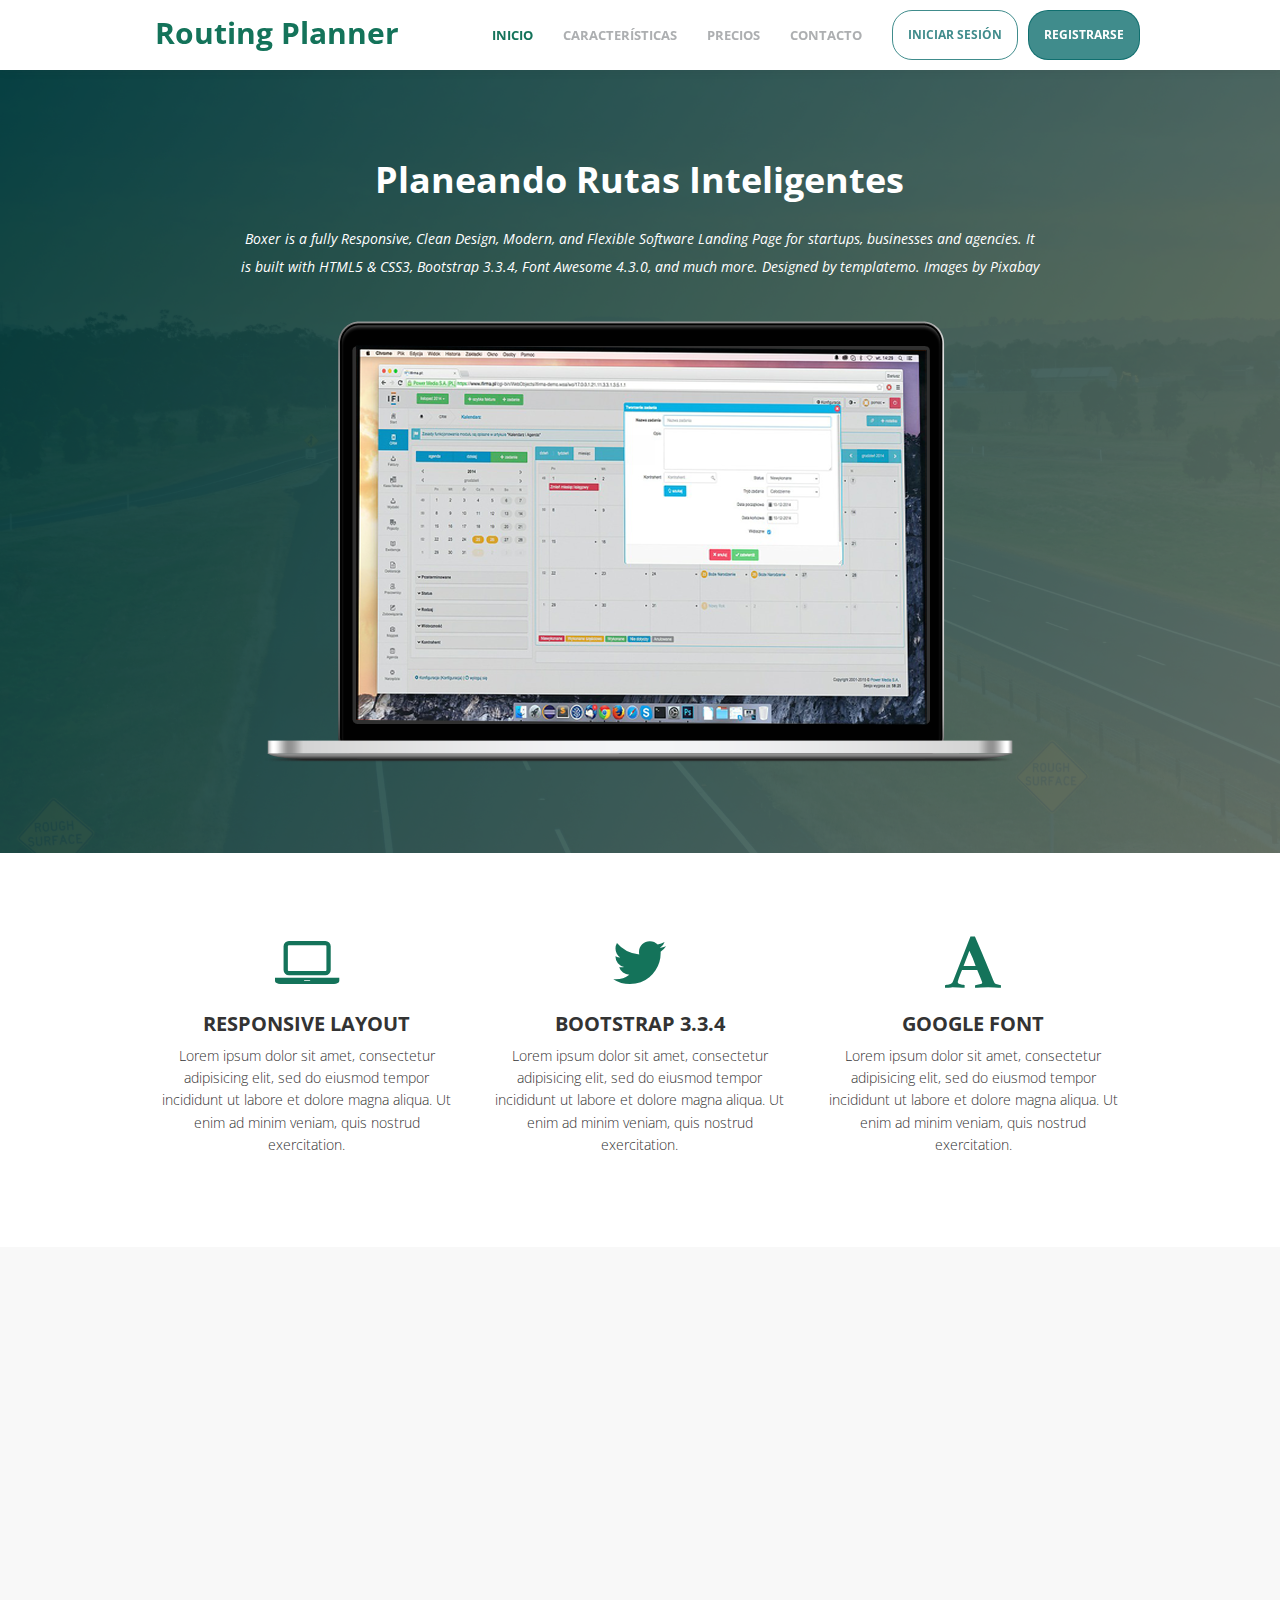
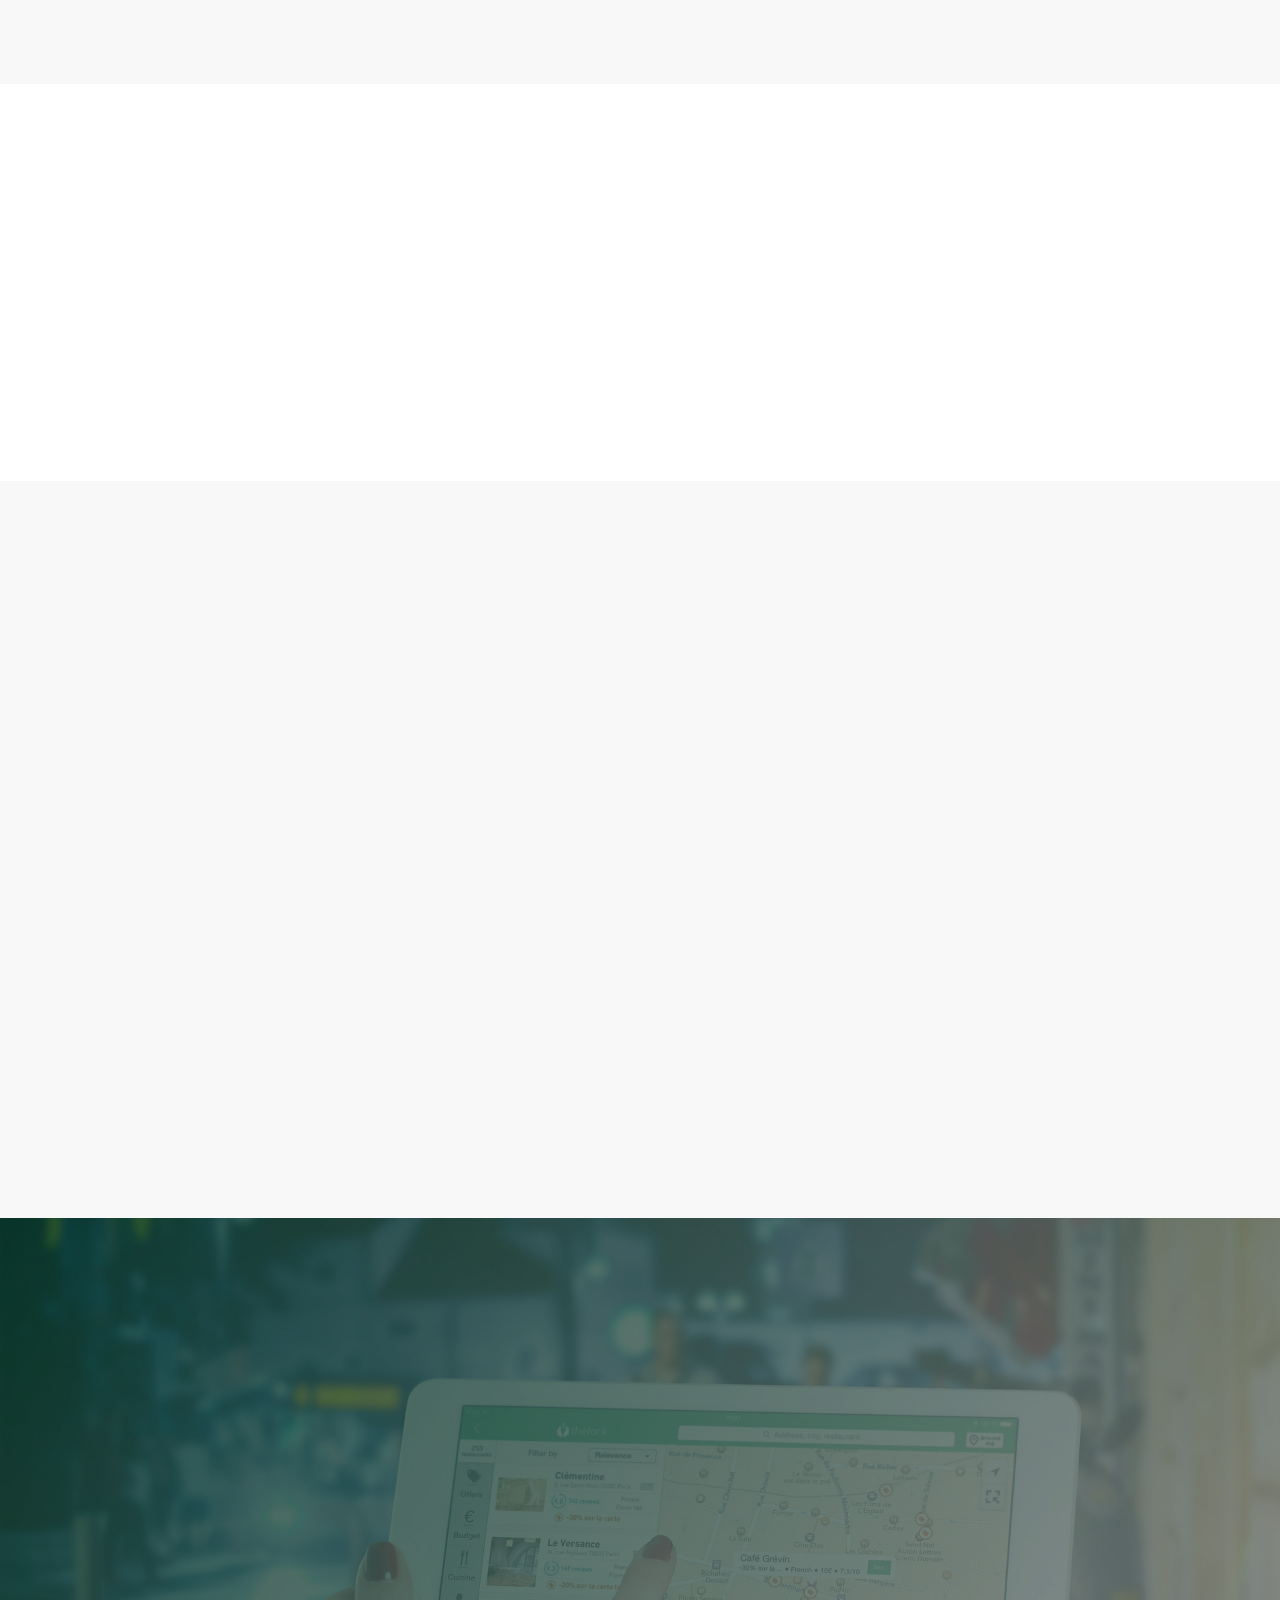
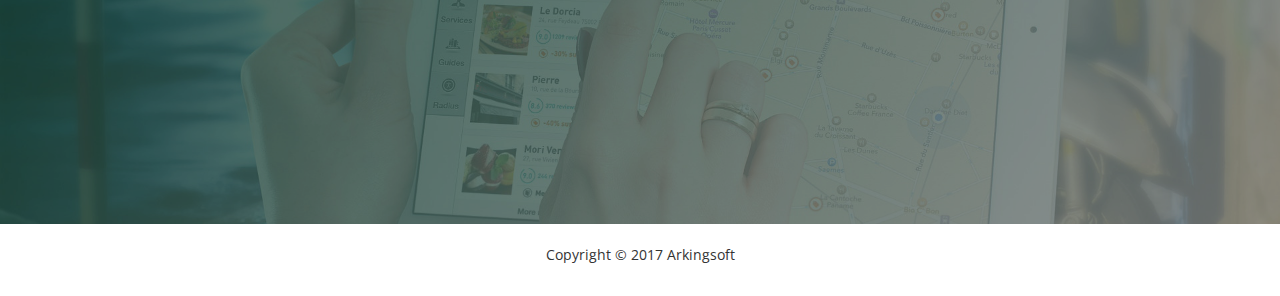
==== website/index.html @ d72b1224 "static website" ====
<!DOCTYPE html>
<html lang="en">
	<head>
    	<!-- 
    	Boxer Template
    	http://www.templatemo.com/tm-446-boxer
    	-->
		<meta charset="utf-8">
		<title>Routing Planner - Rutas Inteligentes</title>
		<meta http-equiv="X-UA-Compatible" content="IE=Edge,chrome=1">
		<meta name="viewport" content="width=device-width, initial-scale=1">
		<meta name="keywords" content="">
		<meta name="description" content="">
		<meta name="author" content="Arkingsoft">

		<link rel="apple-touch-icon" href="apple-touch-icon.png">

		<!-- opengraph -->
		<meta property="og:url" content="http://www.rplanner.mx">
		<meta property="og:title" content="Routing Planner">
		<meta property="og:image" content="http://www.rplanner.mx/images/software-img.png">
		<meta property="og:type" content="website">
		<meta property="og:description" content="Planeando Rutas Inteligentes">
		<meta property="og:locale" content="es_MX" />
		<meta property="og:locale:alternate" content="en_US" />

		<!-- animate css -->
		<link rel="stylesheet" href="css/animate.min.css">
		<!-- bootstrap css -->
		<link rel="stylesheet" href="css/bootstrap.min.css">
		<!-- font-awesome -->
		<link rel="stylesheet" href="css/font-awesome.min.css">
		<!-- google font -->
		<link href='http://fonts.googleapis.com/css?family=Open+Sans:400,300,400italic,700,800' rel='stylesheet' type='text/css'>

		<!-- custom css -->
		<link rel="stylesheet" href="css/templatemo-style.css">

	</head>
	<body>
        <!--[if lt IE 8]>
            <p class="browserupgrade">You are using an <strong>outdated</strong> browser. Please <a href="http://browsehappy.com/">upgrade your browser</a> to improve your experience.</p>
		<![endif]-->
		
		<!-- start preloader -->
		<div class="preloader">
			<div class="sk-spinner sk-spinner-rotating-plane"></div>
    	 </div>
		<!-- end preloader -->
		<!-- start navigation -->
		<nav class="navbar navbar-default navbar-fixed-top templatemo-nav" role="navigation">
			<div class="container">
				<div class="navbar-header">
					<button class="navbar-toggle" data-toggle="collapse" data-target=".navbar-collapse">
						<span class="icon icon-bar"></span>
						<span class="icon icon-bar"></span>
						<span class="icon icon-bar"></span>
					</button>
					<a href="#" class="navbar-brand">Routing Planner</a>
				</div>
				<div class="collapse navbar-collapse">
					<ul class="nav navbar-nav navbar-right text-uppercase">
						<li><a href="#home">Inicio</a></li>
						<li><a href="#feature">Características</a></li>
						<li><a href="#pricing">Precios</a></li>
						<li><a href="#contact">Contacto</a></li>
						<li class="login"><a href="#">Iniciar Sesión</a></li>
						<li class="signup"><a href="#">Registrarse</a></li>
					</ul>
				</div>
			</div>
		</nav>
		<!-- end navigation -->
		<!-- start home -->
		<section id="home">
			<div class="overlay">
				<div class="container">
					<div class="row">
						<div class="col-md-1"></div>
						<div class="col-md-10 wow fadeIn" data-wow-delay="0.3s">
							<h1 class="text-upper">Planeando Rutas Inteligentes</h1>
							<p class="tm-white">Boxer is a fully Responsive, Clean Design, Modern, and Flexible Software Landing Page for startups, businesses and agencies. It is built with HTML5 &amp; CSS3, Bootstrap 3.3.4, Font Awesome 4.3.0, and much more. Designed by <a rel="nofollow" href="http://www.facebook.com/templatemo" target="_parent">templatemo</a>. Images by <a rel="nofollow" href="http://pixabay.com" target="_blank">Pixabay</a></p>
							<img src="images/software-img.png" class="img-responsive" alt="home img">
						</div>
						<div class="col-md-1"></div>
					</div>
				</div>
			</div>
		</section>
		<!-- end home -->
		<!-- start divider -->
		<section id="divider">
			<div class="container">
				<div class="row">
					<div class="col-md-4 wow fadeInUp templatemo-box" data-wow-delay="0.3s">
						<i class="fa fa-laptop"></i>
						<h3 class="text-uppercase">RESPONSIVE LAYOUT</h3>
						<p>Lorem ipsum dolor sit amet, consectetur adipisicing elit, sed do eiusmod tempor incididunt ut labore et dolore magna aliqua. Ut enim ad minim veniam, quis nostrud exercitation. </p>
					</div>
					<div class="col-md-4 wow fadeInUp templatemo-box" data-wow-delay="0.3s">
						<i class="fa fa-twitter"></i>
						<h3 class="text-uppercase">BOOTSTRAP 3.3.4</h3>
						<p>Lorem ipsum dolor sit amet, consectetur adipisicing elit, sed do eiusmod tempor incididunt ut labore et dolore magna aliqua. Ut enim ad minim veniam, quis nostrud exercitation. </p>
					</div>
					<div class="col-md-4 wow fadeInUp templatemo-box" data-wow-delay="0.3s">
						<i class="fa fa-font"></i>
						<h3 class="text-uppercase">GOOGLE FONT</h3>
						<p>Lorem ipsum dolor sit amet, consectetur adipisicing elit, sed do eiusmod tempor incididunt ut labore et dolore magna aliqua. Ut enim ad minim veniam, quis nostrud exercitation. </p>
					</div>
				</div>
			</div>
		</section>
		<!-- end divider -->

		<!-- start feature -->
		<section id="feature">
			<div class="container">
				<div class="row">
					<div class="col-md-6 wow fadeInLeft" data-wow-delay="0.6s">
						<h2 class="text-uppercase">Our Software Features</h2>
						<p>Lorem ipsum dolor sit amet, consectetur adipisicing elit, sed do eiusmod tempor incididunt ut labore et dolore magna aliqua.</p>
						<p><span><i class="fa fa-mobile"></i></span>Lorem ipsum dolor sit amet, consectetur adipisicing elit, sed do eiusmod tempor incididunt ut labore et dolore magna aliqua.</p>
						<p><i class="fa fa-code"></i>Quis autem velis reprehenderit et quis voluptate velit esse quam.</p>
					</div>
					<div class="col-md-6 wow fadeInRight" data-wow-delay="0.6s">
						<img src="images/software-img.png" class="img-responsive" alt="feature img">
					</div>
				</div>
			</div>
		</section>
		<!-- end feature -->

		<!-- start feature1 -->
		<section id="feature1">
			<div class="container">
				<div class="row">
					<div class="col-md-6 wow fadeInUp" data-wow-delay="0.6s">
						<img src="images/software-img.png" class="img-responsive" alt="feature img">
					</div>
					<div class="col-md-6 wow fadeInUp" data-wow-delay="0.6s">
						<h2 class="text-uppercase">More of Your Software</h2>
						<p>Lorem ipsum dolor sit amet, consectetur adipisicing elit, sed do eiusmod tempor incididunt ut labore et dolore magna aliqua.</p>
						<p><span><i class="fa fa-mobile"></i></span>Lorem ipsum dolor sit amet, consectetur adipisicing elit, sed do eiusmod tempor incididunt ut labore et dolore magna aliqua.</p>
						<p><i class="fa fa-code"></i>Quis autem velis reprehenderit et quis voluptate velit esse quam.</p>
					</div>
				</div>
			</div>
		</section>
		<!-- end feature1 -->

		<!-- start pricing -->
		<section id="pricing">
			<div class="container">
				<div class="row">
					<div class="col-md-12 wow bounceIn">
						<h2 class="text-uppercase">Planes y Precios</h2>
					</div>
					<div class="col-md-4 wow fadeIn" data-wow-delay="0.6s">
						<div class="pricing text-uppercase">
							<div class="pricing-title">
								<h4>Plan Básico</h4>
								<p>$500 MXN</p>
								<small class="text-lowercase">por usuario al mes</small>
							</div>
							<ul>
								<li>Rutas Ilimitadas</li>
								<li>5 Vehiculos</li>
								<li>60 More Themes</li>
								<li>Soporte 5x8</li>
							</ul>
							<button class="btn btn-primary text-uppercase">Registrarse</button>
						</div>
					</div>
					<div class="col-md-4 wow fadeIn" data-wow-delay="0.6s">
						<div class="pricing active text-uppercase">
							<div class="pricing-title">
								<h4>Plan Empresa</h4>
								<p>$2 500 MXN</p>
								<small class="text-lowercase">mensuales</small>
							</div>
							<ul>
								<li>15 GB space</li>
								<li>1,500 GB Bandwidth</li>
								<li>150 More Themes</li>
								<li>Soporte 5x8</li>
							</ul>
							<button class="btn btn-primary text-uppercase">Registrarse</button>
						</div>
					</div>
					<div class="col-md-4 wow fadeIn" data-wow-delay="0.6s">
						<div class="pricing text-uppercase">
							<div class="pricing-title">
								<h4>Plan Empresa Premium</h4>
								<p>$10 000 MXN</p>
								<small class="text-lowercase">mensuales</small>
							</div>
							<ul>
								<li>Rutas Ilimitadas</li>
								<li>Vehiculos Ilimitados</li>
								<li>350 more themes</li>
								<li>Soporte 7x24</li>
							</ul>
							<button class="btn btn-primary text-uppercase">Registrarse</button>
						</div>
					</div>
				</div>
			</div>
		</section>
		<!-- end pricing -->

		<!-- start download
		<section id="download">
			<div class="container">
				<div class="row">
					<div class="col-md-6 wow fadeInLeft" data-wow-delay="0.6s">
						<h2 class="text-uppercase">Download Our Software</h2>
						<p>Lorem ipsum dolor sit amet, consectetur adipisicing elit, sed do eiusmod tempor incididunt ut labore et dolore magna aliqua. Ut enim ad minim veniam, quis nostrud exercitation. </p>
						<button class="btn btn-primary text-uppercase"><i class="fa fa-download"></i> Download</button>
					</div>
					<div class="col-md-6 wow fadeInRight" data-wow-delay="0.6s">
						<img src="images/software-img.png" class="img-responsive" alt="feature img">
					</div>
				</div>
			</div>
		</section>
		<!-- end download -->

		<!-- start contact -->
		<section id="contact">
			<div class="overlay">
				<div class="container">
					<div class="row">
						<div class="col-md-6 wow fadeInUp" data-wow-delay="0.6s">
							<h2 class="text-uppercase">Contáctenos</h2>
							<p>Podemos ayudarle a empezar, acordar una demostración del producto o a elegir un plan. Llene el formulario a su izquierda y un miembro de nuestro equipo se pondrá en contacto para resolver sus inquietudes. </p>
							<p>Si es un cliente actual y necesita soporte técnico o de facturación, consulte nuestra área de soporte técnico o <a href="#">inicie sesión</a> en su cuenta para ver más opciones.</p>
							<address>
								<p><i class="fa fa-map-marker"></i>Andalucia 70, Alamos, Ciudad de Mexico, Mexico</p>
								<p><i class="fa fa-phone"></i> +52 (55) 55-30-38-94</p>
								<p><i class="fa fa-envelope-o"></i> info@arkingsoft.com</p>
							</address>
						</div>
						<div class="col-md-6 wow fadeInUp" data-wow-delay="0.6s">
							<div class="contact-form">
								<form action="#" method="post">
									<div class="col-md-6">
										<input type="text" class="form-control" placeholder="Nombre">
									</div>
									<div class="col-md-6">
										<input type="email" class="form-control" placeholder="Correo Electrónico">
									</div>
									<div class="col-md-12">
										<input type="text" class="form-control" placeholder="Asunto">
									</div>
									<div class="col-md-12">
										<textarea class="form-control" placeholder="Mensaje" rows="4"></textarea>
									</div>
									<div class="col-md-8">
										<input type="submit" class="form-control text-uppercase" value="Enviar">
									</div>
								</form>
							</div>
						</div>
					</div>
				</div>
			</div>
		</section>
		<!-- end contact -->

		<!-- start footer -->
		<footer>
			<div class="container">
				<div class="row">
					<p>Copyright © 2017 Arkingsoft</p>
				</div>
			</div>
		</footer>
		<!-- end footer -->
        
		<script src="js/jquery.js"></script>
		<script src="js/bootstrap.min.js"></script>
		<script src="js/wow.min.js"></script>
		<script src="js/jquery.singlePageNav.min.js"></script>
		<script src="js/custom.js"></script>
	</body>
</html>
---- website/css/templatemo-style.css ----
/*

Boxer Template

http://www.templatemo.com/tm-446-boxer

*/

body
    {
        background: #fff;
        font-family: 'Open Sans', sans-serif;
        font-weight: 300;
        position: relative;
        width: 100%;
        height: 100%;
        overflow-x: hidden;
    }
	
.tm-white a {
	color: #fff;
}

/* start h1 group */
h1 { 
    margin-top: 0;
    margin-bottom: 25px; 
}
h1,
h2,
h3,
h4
    {
        font-weight: bold;
    }
/* end h1 group */
p { line-height: 1.6em; }
/* img */
img
    {
        max-width: 100%;
        height: auto;
    }
/* img */

/* overlay */
.overlay 
    {
       width: 100%;
       height: 100%;
       background: rgba(0, 0, 0, 0.4);
       padding-top: 90px;
       padding-bottom: 90px;
    }  
/* over lay */

/* start page container */
@media (min-width: 768px) {
  .container {
    width: 700px;
  }
}
@media (min-width: 992px) {
  .container {
    width: 900px;
  }
}
@media (min-width: 1200px) {
  .container {
    width: 1000px;
  }
}
/* end page container */

/* start preloader */
.preloader
    {
        position: fixed;
        top: 0;
        left: 0;
        width: 100%;
        height: 100%;
        z-index: 99999;
        display: -webkit-flex;
        display: -ms-flexbox;
        display: flex;
        -webkit-flex-flow: row nowrap;
            -ms-flex-flow: row nowrap;
                flex-flow: row nowrap;
        /*justify-content: center;*/
        -webkit-align-items: center;
            -ms-flex-align: center;
                align-items: center;
        background: none repeat scroll 0 0 #fff;
    }
.sk-spinner-rotating-plane.sk-spinner 
    {
         width: 30px;
        height: 30px;
        background-color: #14735a;
         margin: 0 auto;
        -webkit-animation: sk-rotatePlane 1.2s infinite ease-in-out;
                animation: sk-rotatePlane 1.2s infinite ease-in-out;
     }

@-webkit-keyframes sk-rotatePlane {
  0% {
         -webkit-transform: perspective(120px) rotateX(0deg) rotateY(0deg);
                 transform: perspective(120px) rotateX(0deg) rotateY(0deg); }

  50% {
        -webkit-transform: perspective(120px) rotateX(-180.1deg) rotateY(0deg);
                transform: perspective(120px) rotateX(-180.1deg) rotateY(0deg); }

  100% {
            -webkit-transform: perspective(120px) rotateX(-180deg) rotateY(-179.9deg);
                    transform: perspective(120px) rotateX(-180deg) rotateY(-179.9deg); } }

@keyframes sk-rotatePlane {
  0% {
         -webkit-transform: perspective(120px) rotateX(0deg) rotateY(0deg);
                 transform: perspective(120px) rotateX(0deg) rotateY(0deg); }

  50% {
        -webkit-transform: perspective(120px) rotateX(-180.1deg) rotateY(0deg);
                transform: perspective(120px) rotateX(-180.1deg) rotateY(0deg); }

  100% {
            -webkit-transform: perspective(120px) rotateX(-180deg) rotateY(-179.9deg);
                    transform: perspective(120px) rotateX(-180deg) rotateY(-179.9deg); } }
/* end preloader */

/* start navigation */
.navbar-default
    {
        background: #fff;
        border: none;
        box-shadow: 0px 2px 8px 0px rgba(50, 50, 50, 0.08);
        margin: 0!important;
    }
.navbar-default .navbar-brand
    {
        color: #14735a;
        font-size: 30px;
        font-weight: bold;
        height: 70px;
        line-height: 35px;
    }
.navbar-default .nav li a
    {
        color: #ADAFB1;
        font-size: 13px;
        font-weight: bold;
        line-height: 40px;
    }
.navbar-default .nav li a:hover,
.navbar-default .nav li a:focus,
.navbar-default .nav li a.current
    {
        color: #14735a;
    }

.navbar-default .navbar-toggle
    {
        border: none;
        padding-top: 20px;
    }
.navbar-default .navbar-toggle .icon-bar
    {
        background: #14735a;
        border-color: transparent;
    }
.navbar-default .navbar-toggle:hover,
.navbar-default .navbar-toggle:focus { background-color: transparent }

.navbar-default .collapse .login a{
    color: rgba(0, 102, 102, 0.75);
    border: 1px solid rgba(0, 102, 102, 0.75);
    border-radius: 20px;
    padding: 4px 15px;
    font-size: 12px;
    margin-top: 10px;
    margin-left: 15px;
    display:inline-block;
    overflow:hidden;
}
.navbar-default .collapse .login:hover a{
    border-color: #14735a;
    color: #14735a;
}

.navbar-default .collapse .signup a{
    color: #fff;
    background-color: rgba(0, 102, 102, 0.75);
    border: 1px solid rgba(0, 102, 102, 0.75);
    border-radius: 20px;
    padding: 4px 15px;
    font-size: 12px;
    margin-top: 10px;
    margin-left: 10px;
    display:inline-block;
    overflow:hidden;
}
.navbar-default .collapse .signup:hover a{
    background-color: #14735a;
    color:#fff;
}
/* end navigation */

/* start home */       
#home
    {
    background: url('../images/background-blend.png') no-repeat;
    background-size: cover;
    color: #fff;
    margin-top: 70px;
    text-align: center;
    width: 100%;
    }
#home p
    {
        font-weight: 400;
        font-style: italic;
        line-height: 2em;
    }
#home img
    {
        display: inline-block;
        margin-top: 30px;
    }
/* end home */

/* start divider */
#divider
    {
        text-align: center;
        padding-top: 80px;
        padding-bottom: 80px;
    }
#divider .fa
    {
        color: #14735a;
        font-size: 60px;
    }
#divider h3
    {
        font-size: 20px;
    }
/* end divider */

/* start feature */
#feature
    {
        background: #f8f8f8;
        padding-top: 80px;
        padding-bottom: 80px;
    }
#feature p
    {
        padding-top: 10px;
    }
#feature span
    {
        float: left;
    }
#feature .fa
    {
        background: #14735a;
        border-radius: 50%;
        color: #fff;
        display: inline-block;
        width: 40px;
        height: 40px;
        line-height: 40px;
        text-align: center;
        margin-right: 20px;
    }
/* end feature */

/* start feature1 */
#feature1
    {
        padding-top: 60px;
        padding-bottom: 60px;
    }
#feature1 p
    {
        padding-top: 10px;
    }
#feature1 span
    {
        float: left;
    }
#feature1 .fa
    {
        background: #14735a;
        border-radius: 50%;
        color: #fff;
        display: inline-block;
        width: 40px;
        height: 40px;
        line-height: 40px;
        text-align: center;
        margin-right: 20px;
    }
/* end feature1 */

/* start pricing */
#pricing
    {
        background: #f8f8f8;
        text-align: center;
        padding-top: 80px;
        padding-bottom: 80px;
    }
#pricing h2
    {
        padding-bottom: 60px;
    }
#pricing .pricing
    {
        background: #fff;
    }
#pricing .active
    {
        position: relative;
        bottom: 20px;
    }
#pricing .pricing .pricing-title
    {
        background: #14735a;
        color: #fff;
        font-weight: bold;
        padding: 30px;
    }
#pricing .pricing .pricing-title p
    {
        font-size: 20px;
    }
#pricing .pricing ul
    {
        padding: 0;
        margin: 0;
    }
#pricing .pricing ul li
    {
        display: block;
        list-style: none;
        padding: 16px;
    }
#pricing .pricing .btn
    {
        background: transparent;
        border: 1px solid #14735a;
        border-radius: 0px;
        color: #14735a;
        font-weight: bold;
        padding-right: 40px;
        padding-left: 40px;
        margin-top: 20px;
        margin-bottom: 30px;
        transition: all 0.3s ease;
    }
#pricing .pricing .btn:hover {
    background: #14735a;
    color: #fff;
}
/* end pricing */

/* start download */
#download
    {
        padding-top: 80px;
        padding-bottom: 80px;
    }
#download h2
    {
        padding-bottom: 20px;
    }
#download .btn
    {
        border-radius: 0px;
        font-weight: bold;
        margin-top: 20px;
        padding: 10px 40px 10px 40px;
    }
/* end download */

/* start contact */
#contact
    {
        background: url('../images/n-contact-bg.jpg') no-repeat;
        background-size: cover;
        color: #fff;
    }

#contact a 
    {
        color: #ccc;
    }

#contact h2
    {
        padding-bottom: 10px;
    }
#contact address
    {
        padding-top: 20px;
    }
#contact address .fa
    {
        background: #14735a;
        border-radius: 50%;
        width: 40px;
        height: 40px;
        line-height: 40px;
        text-align: center;
        margin-top: 6px;
        margin-right: 10px;
    }
#contact .contact-form
    {
        padding-top: 40px;
    }
#contact .form-control
    {
        border: none;
        border-radius: 0px;
        box-shadow: none;
        margin-bottom: 20px;
    }
#contact input
    {
        height: 50px;
    }
#contact input[type="submit"]
    {
        background: rgba(0, 102, 102, 0.75);
        color: #fff;
        font-weight: bold;
        transition: all 0.3s ease;
    }
#contact input[type="submit"]:hover {
    background: #14735a;
}
/* end contact */

/* start footer */
footer
    {
        background: #fff;
        font-weight: 400;
        text-align: center;
        padding: 20px;
    }
/* end footer */

@media screen and ( max-width: 991px ) {
    .templatemo-box {
        margin-bottom: 30px;
    }
    #pricing .active {
        bottom: 0;
    }
    .pricing {
        margin-bottom: 20px;
    }
    #feature img, #download img {
        margin-top: 30px;
    }
    #feature1 img {
        margin-bottom: 30px;
    }
}
@media screen and ( max-width: 767px ) {
    .navbar-default .nav li a {
        height: auto;
        line-height: 2em;
    }
    #feature, #pricing, #download {
        padding-top: 20px;
        padding-bottom: 40px;
    }
    #contact .overlay {
        padding-top: 40px;
    }
}
/* start media 360 */
@media screen and ( max-width: 360px ){
    .pricing
        {
            padding-bottom: 40px;
        }
}
/* end media 360 */
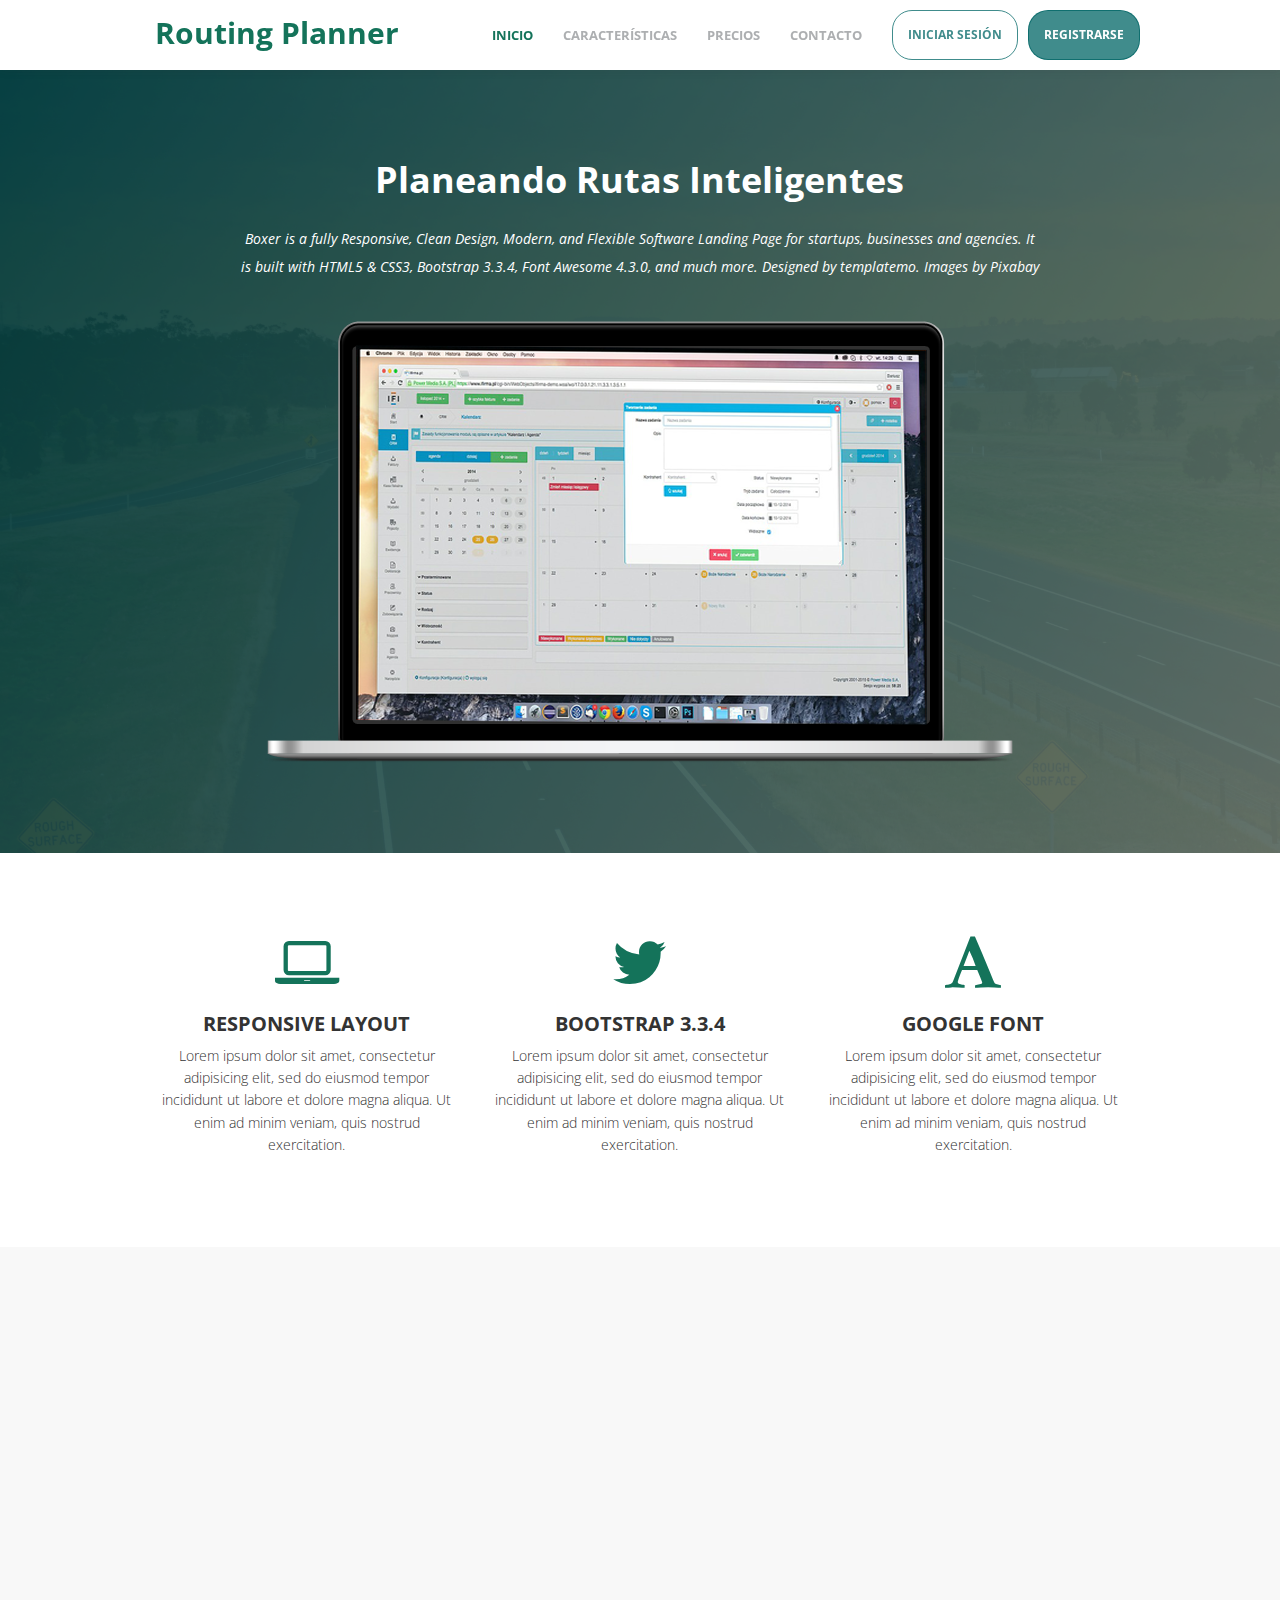
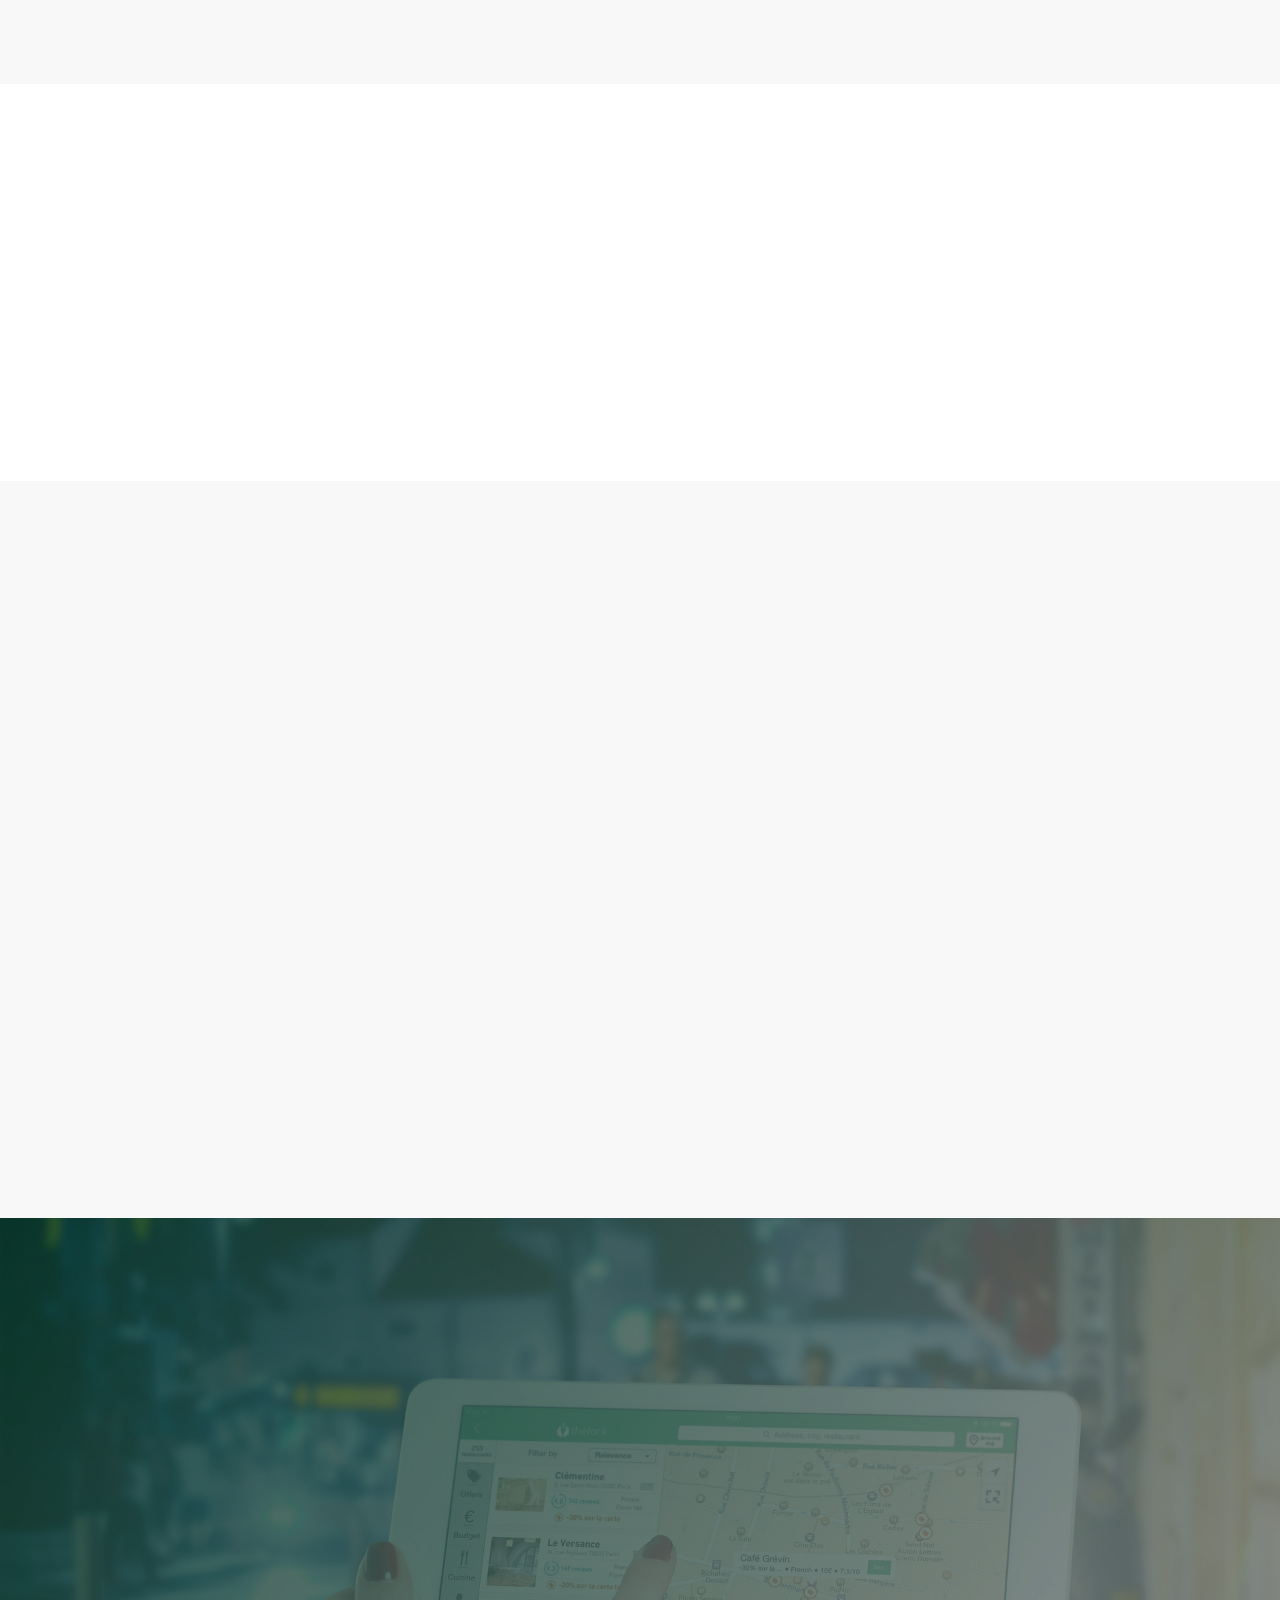
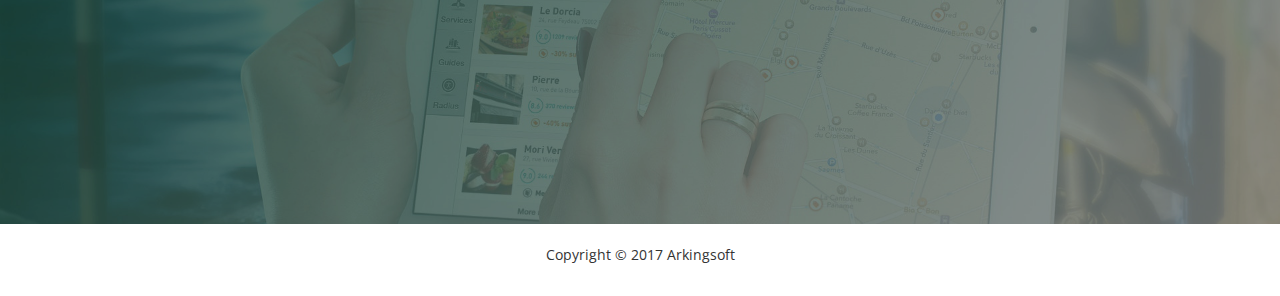
==== commit 592f3d2b: "added link to login at console" ====
--- a/website/index.html
+++ b/website/index.html
@@ -64,7 +64,7 @@
 						<li><a href="#feature">Características</a></li>
 						<li><a href="#pricing">Precios</a></li>
 						<li><a href="#contact">Contacto</a></li>
-						<li class="login"><a href="#">Iniciar Sesión</a></li>
+						<li class="login"><a href="http://console.rplanner.mx">Iniciar Sesión</a></li>
 						<li class="signup"><a href="#">Registrarse</a></li>
 					</ul>
 				</div>
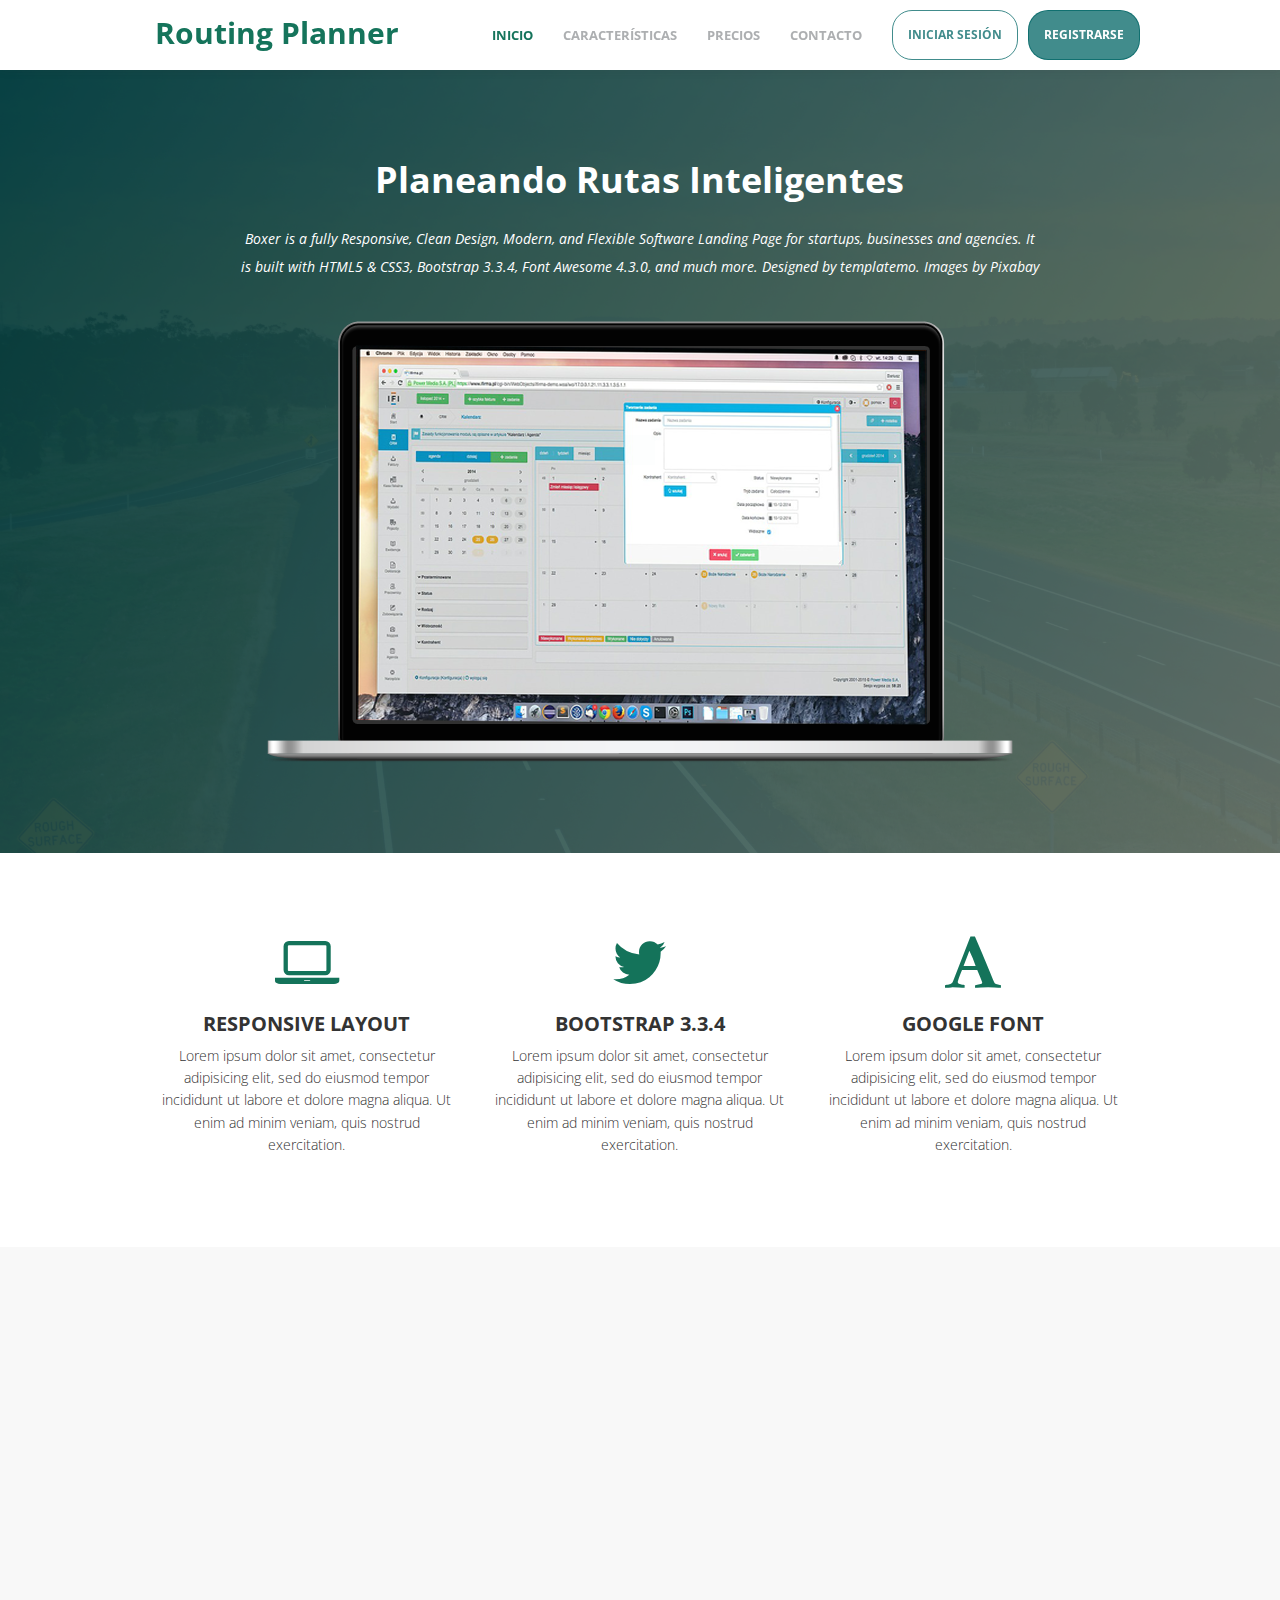
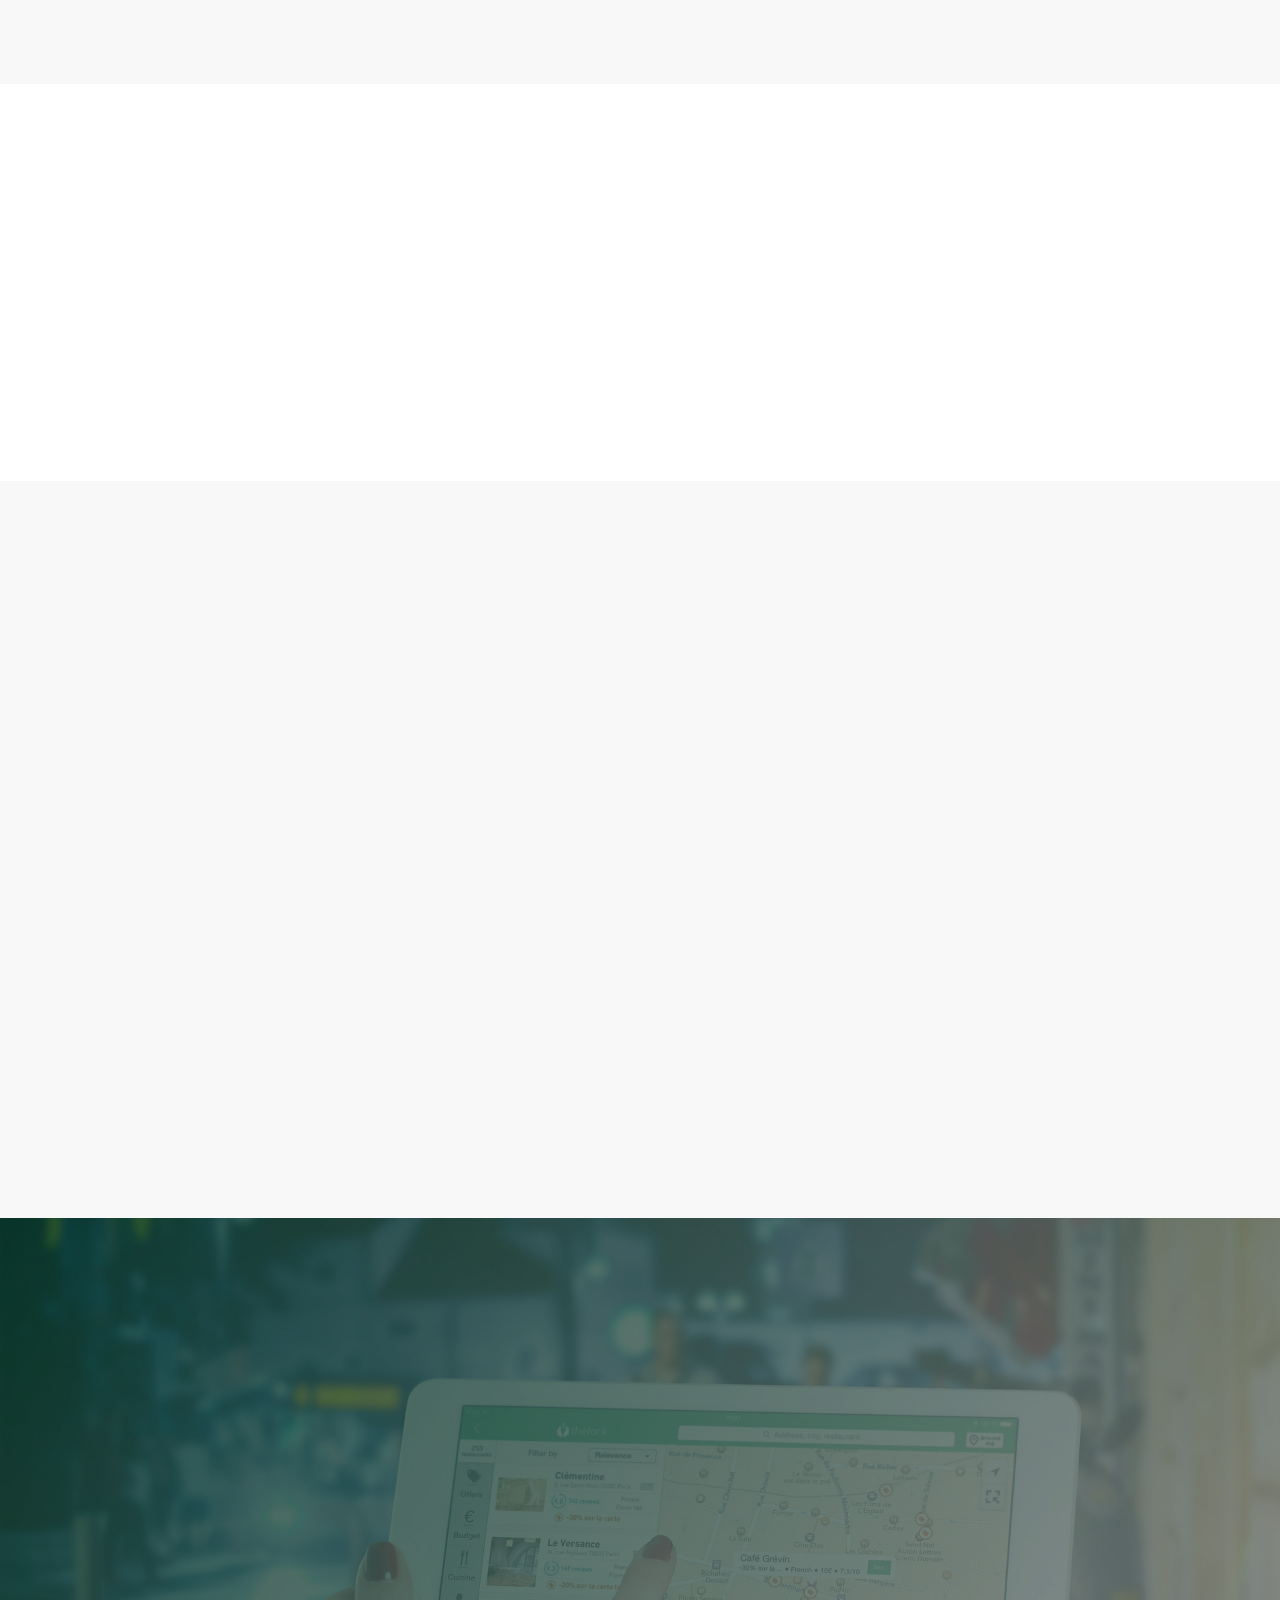
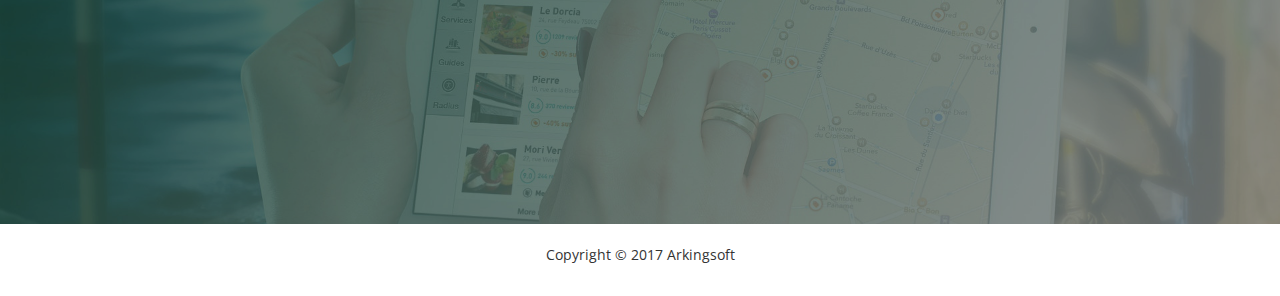
==== commit cca35f0a: "corrected external-link" ====
--- a/website/index.html
+++ b/website/index.html
@@ -64,8 +64,8 @@
 						<li><a href="#feature">Características</a></li>
 						<li><a href="#pricing">Precios</a></li>
 						<li><a href="#contact">Contacto</a></li>
-						<li class="login"><a href="http://console.rplanner.mx">Iniciar Sesión</a></li>
-						<li class="signup"><a href="#">Registrarse</a></li>
+						<li class="login"><a href="http://console.rplanner.mx" class="external-link">Iniciar Sesión</a></li>
+						<li class="signup"><a href="#" class="external-link">Registrarse</a></li>
 					</ul>
 				</div>
 			</div>
